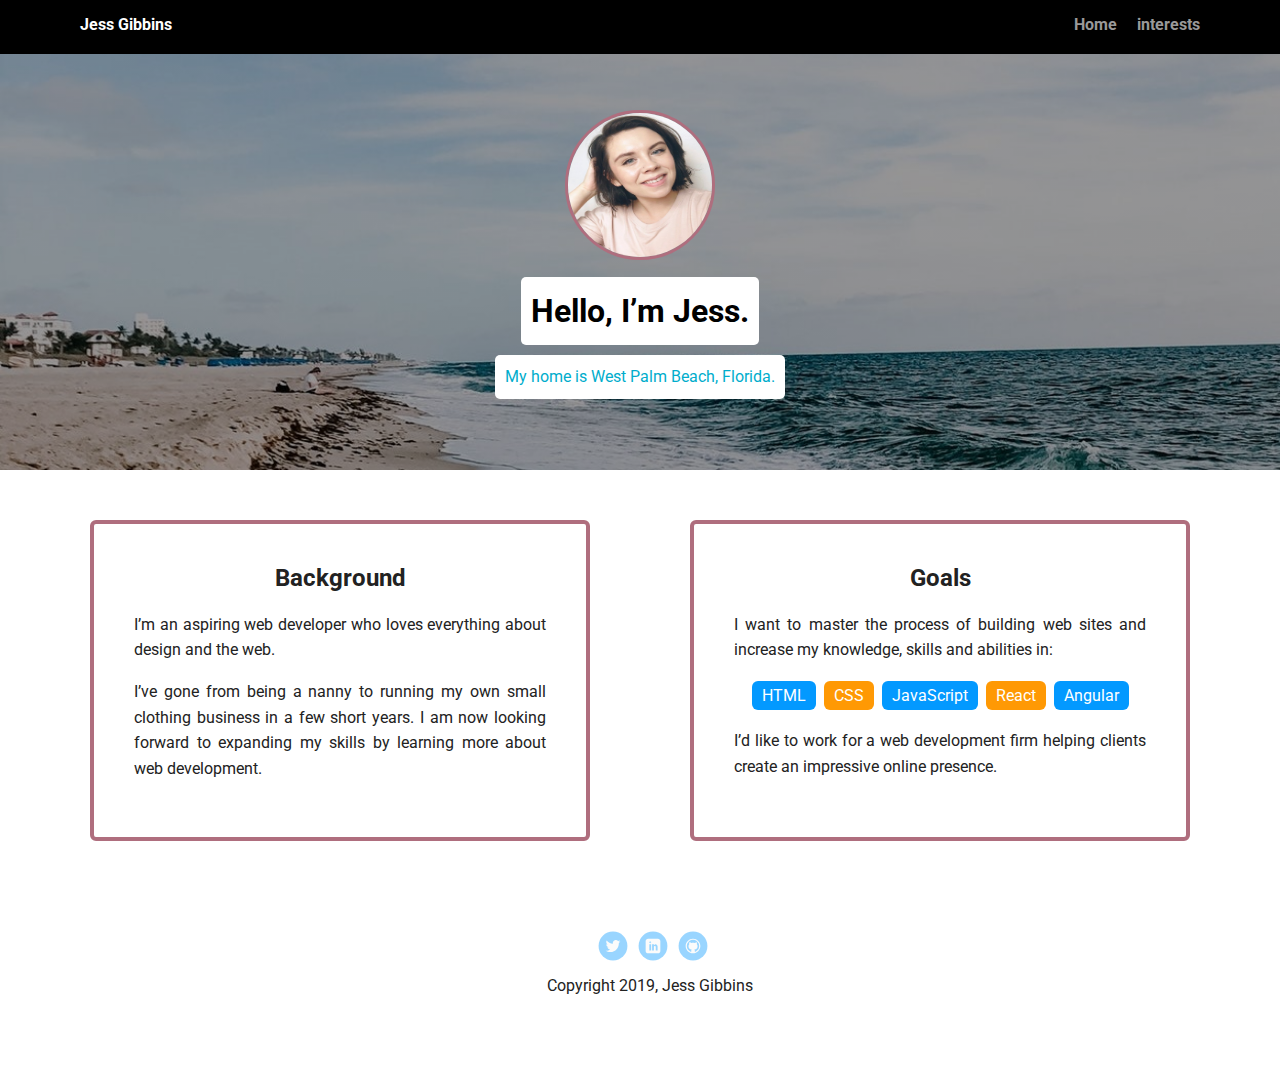
==== portfolio page/portfolio_update_v1/index.html @ 2e2226cf "Added project files" ====
<!doctype html>
<html lang="en">
<head>
  <meta charset="utf-8">
  <title>Jess Gibbins's Profile</title>
  <meta name="viewport" content="width=device-width, initial-scale=1.0">
  <link rel="stylesheet" href="styles.css">
  <link href="https://fonts.googleapis.com/css?family=Muli%7CRoboto:400,300,500,700,900" rel="stylesheet">
</head>

  <body>

    <div class="main-nav">
        <ul class="nav">
          <li class="name">Jess Gibbins</li>
          <li><a href="../portfolio_update_v1/index.html">Home</a></li>
          <li><a href="../portfolio_update_v1/interests.html">interests</a></li>
        </ul>
    </div>

    <header class="main-head">
      <img src="images/profile.jpg" alt="Photo of Jess Gibbins" class="profile-image">
      <h1 class="tag name">Hello, I’m Jess.</h1>
      <p class="tag location">My home is West Palm Beach, Florida.</p>
    </header>

    <main class="flex">
      <div class="card">
        <h2>Background</h2>
        <p>I’m an aspiring web developer who loves everything about design and the web.</p>
        <p>I’ve gone from being a nanny to running my own small clothing business in a few short years. I am now looking forward to expanding my skills by learning more about web development.</p>
      </div>

      <div class="card">
        <h2>Goals</h2>
        <p>I want to master the process of building web sites and increase my knowledge, skills and abilities in:</p>
        <ul class="skills">
          <li>HTML</li>
          <li>CSS</li>
          <li>JavaScript</li>
          <li>React</li>
          <li>Angular</li>
        </ul>
        <p>I’d like to work for a web development firm helping clients create an impressive online presence.</p>
      </div>

    </main>
    <footer>
      <ul>
        <li><a href="#" class="social twitter">Twitter</a></li>
        <li><a href="#" class="social linkedin">LinkedIn</a></li>
        <li><a href="#" class="social github">Github</a></li>
      </ul>
      <p class="copyright">Copyright 2019, Jess Gibbins</p>
    </footer>
  </body>
  </html>
---- portfolio page/portfolio_update_v1/styles.css ----
/* Global Layout Set-up */
* { 
  box-sizing: border-box;
}
  
body {
  margin: 0;
  padding: 0;
  text-align: center;
  font-family: 'Roboto', sans-serif;
  color: #222;
  background: #ffffff;
}
/* Link Styles */

a {
  text-decoration: none;
  color: #999;
}
a:hover {
  color: #6633ff;
}

/* Section Styles */

.main-nav {
  width: 100%;
  background: black;
  min-height: 30px;
  padding: 10px;
  position: fixed;
  text-align: center;
}
.nav {
  display: flex;
  justify-content: space-around;
  font-weight: 700;
  list-style-type: none;
  margin: 0 auto;
  padding: 0;
}

.nav .name {
    display: block;
    margin-right: auto;
    color: white;
}
.nav li {
  padding: 5px 10px 10px 10px;
}
.nav a {
  transition: all .5s;
}
.nav a:hover {
  color: white
}

.main-head {
  text-align: center;
  background: linear-gradient(rgba(0, 0, 0, 0.4), rgba(0, 0, 0, 0.4)), url('images/florida-beach.jpg') no-repeat top center;
  background-size: cover;
  overflow: hidden;
  padding-top: 60px;
}

.interests-head {
  background: linear-gradient(rgba(0, 0, 0, 0.4), rgba(0, 0, 0, 0.4)), url('images/pink-desk.jpg') no-repeat top center;
  background-size: cover;
  overflow: hidden;
  padding: 200px;
  text-align: center;
}

header {
  line-height: 1.5;
}

header .profile-image {
  margin-top: 50px;
  width: 150px;
  height: 150px;
  border-radius: 50%;
  border: 3px solid rgb(175, 110, 126);
  transition: all .5s;
}

header .profile-image:hover {
  transform: scale(1.2) rotate(5deg);
}

.tag {
  background-color: white;
  color: black;
  padding: 10px;
  border-radius: 5px;
  display: table;
  margin: 10px auto;
} 
.location {
  background-color #efefef;
  color: rgb(0, 173, 204);
}
.card {
  margin: 30px;
  padding: 20px 40px 40px;
  max-width: 500px;
  text-align: left;
  background: #fff;
  border: 4px solid rgb(175, 110, 126);
  border-radius: 6px;
  transition: all .5s;
}
.card:hover {
  border-color: teal;
}

.card h2 {
  text-align: center;
}

.card p {
  text-align: justify;
}

.card-photo {
  width: 400px;
  height: 250px;
  margin-left: 5px;
}

ul.skills {
  padding: 0;
  text-align: center;
}

.skills li {
  border-radius: 6px;
  display: inline-block;
  background: #ff9904;
  color: white;
  padding: 5px 10px;
  margin: 2px;
}

.skills li:nth-child(odd) {
  background: #0399ff;
}

footer {
  width: 100%;
  min-height: 30px;
  padding: 20px 0 40px 20px;
}

footer .copyright {
  top: -8px;
  font-size: .75em;
}

footer ul {
  list-style-type: none;
  margin: 0;
  padding: 0;
}

footer ul li {
  display: inline-block;
}

a.social {
  display: inline-block;
  text-indent: -9999px;
  margin-left: 5px;
  width: 30px;
  height: 30px;
  background-size: 30px 30px;
  opacity: .4;
  transition: all .5s;
}
a.twitter {
  background-image: url(images/twitter.svg);
}
a.linkedin {
  background-image: url(images/linkedin.svg);
}
a.github {
  background-image: url(images/github.svg);
}
a.social:hover {
  opacity: 1;
}
.clearfix {
  clear: both;
}

/* Styles for larger screens */
@media screen and (min-width: 720px) {
  
  .flex {
      display: -ms-flexbox;      /* TWEENER - IE 10 */
      display: flex; 
      max-width: 1200px;
      -ms-flex-pack: distribute;
      justify-content: space-around;
      margin: 0 auto;
  }

  header {
    min-height: 470px;
  }

  .nav {
    max-width: 1200px;
    padding: 0 30px;
  }


  main {
    padding-top: 20px;
  }

  main p {
    line-height: 1.6em;
  }

  footer {
    font-size: 1.3em;
    max-width: 1200px;
    margin: 40px auto;
  }

}
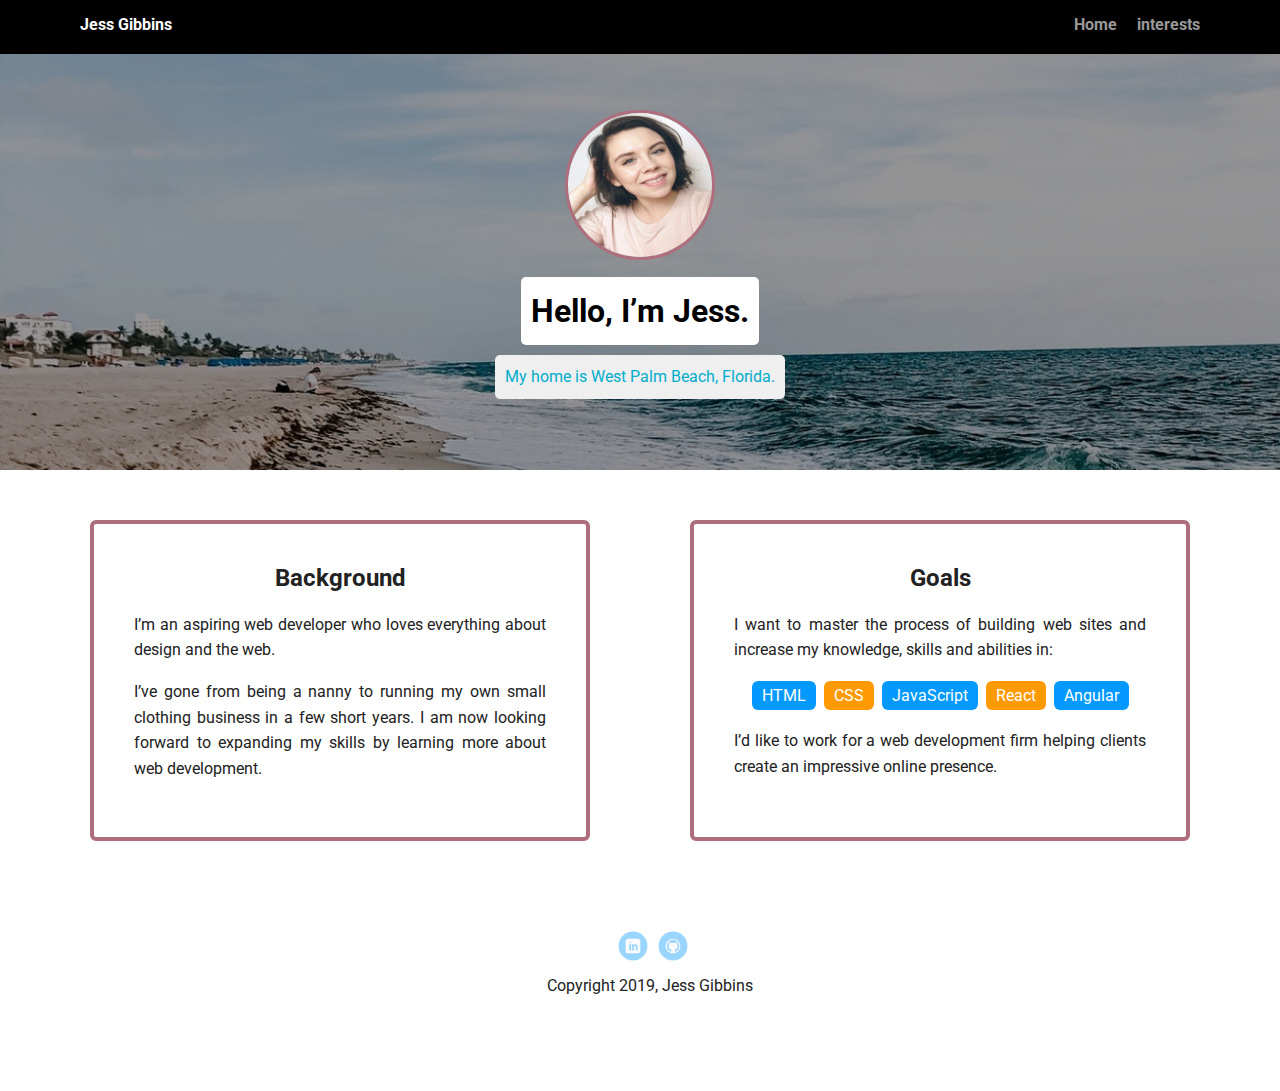
==== commit 401dbe7b: "Added social links" ====
--- a/portfolio page/portfolio_update_v1/index.html
+++ b/portfolio page/portfolio_update_v1/index.html
@@ -47,9 +47,8 @@
     </main>
     <footer>
       <ul>
-        <li><a href="#" class="social twitter">Twitter</a></li>
-        <li><a href="#" class="social linkedin">LinkedIn</a></li>
-        <li><a href="#" class="social github">Github</a></li>
+        <li><a href="https://www.linkedin.com/in/jessica-gibbins-a26472195/" target=_blank class="social linkedin">LinkedIn</a></li>
+        <li><a href="https://github.com/Jessgibbins" target=_blank class="social github">Github</a></li>
       </ul>
       <p class="copyright">Copyright 2019, Jess Gibbins</p>
     </footer>
--- a/portfolio page/portfolio_update_v1/styles.css
+++ b/portfolio page/portfolio_update_v1/styles.css
@@ -97,7 +97,7 @@
   margin: 10px auto;
 } 
 .location {
-  background-color #efefef;
+  background-color: #efefef;
   color: rgb(0, 173, 204);
 }
 .card {
